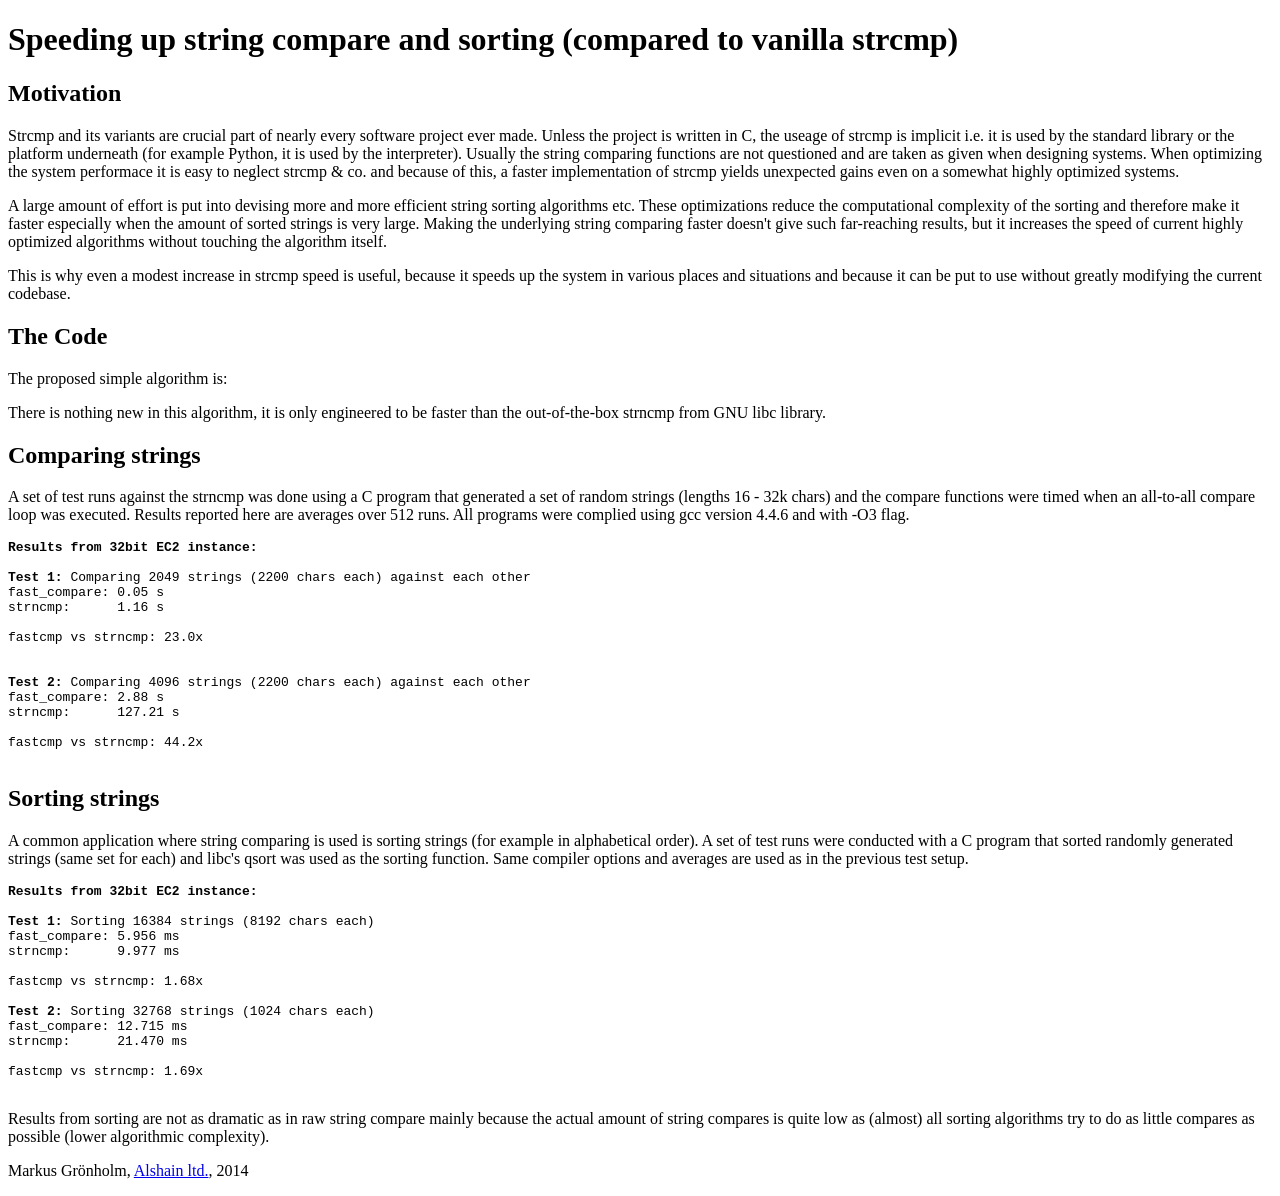
==== fast-strcmp/index.html @ eb082c27 "Added some content." ====
<!DOCTYPE html>
<head>
<title>Comparing strings faster</title>
</head>
<body>

<h1>Speeding up string compare and sorting (compared to vanilla strcmp)</h1>

<h2>Motivation</h2>
<p>
Strcmp and its variants are crucial part of nearly every software project ever made. Unless the project is written in C, the useage of strcmp is implicit i.e. it is used by the standard library or the platform underneath (for example Python, it is used by the interpreter). Usually the string comparing functions are not questioned and are taken as given when designing systems. When optimizing the system performace it is easy to neglect strcmp &amp; co. and because of this, a faster implementation of strcmp yields unexpected gains even on a somewhat highly optimized systems.  </p>

<p>A large amount of effort is put into devising more and more efficient string sorting algorithms etc. These optimizations reduce the computational complexity of the sorting and therefore make it faster especially when the amount of sorted strings is very large. Making the underlying string comparing faster doesn't give such far-reaching results, but it increases the speed of current highly optimized algorithms without touching the algorithm itself. </p>


<p>This is why even a modest increase in strcmp speed is useful, because it speeds up the system in various places and situations and because it can be put to use without greatly modifying the current codebase.</p>

<h2>The Code</h2>

<p>The proposed simple algorithm is:</p>

<script src="https://gist.github.com/mgronhol/018e17c118ccf2144744.js"></script>
<p>
There is nothing new in this algorithm, it is only engineered to be faster than the out-of-the-box strncmp from GNU libc library.
</p>


<h2>Comparing strings</h2>

<p>
A set of test runs against the strncmp was done using a C program that generated a set of random strings (lengths 16 - 32k chars) and the compare functions were timed when an all-to-all compare loop was executed. Results reported here are averages over 512 runs. All programs were complied using gcc version 4.4.6 and with -O3 flag.
</p>
<pre>
<b>Results from 32bit EC2 instance: </b>

<b>Test 1:</b> Comparing 2049 strings (2200 chars each) against each other
fast_compare: 0.05 s
strncmp:      1.16 s

fastcmp vs strncmp: 23.0x


<b>Test 2:</b> Comparing 4096 strings (2200 chars each) against each other
fast_compare: 2.88 s
strncmp:      127.21 s

fastcmp vs strncmp: 44.2x

</pre>


<h2>Sorting strings</h2>
<p>
A common application where string comparing is used is sorting strings (for example in alphabetical order). A set of test runs were conducted with a C program that sorted randomly generated strings (same set for each) and libc's qsort was used as the sorting function. Same compiler options and averages are used as in the previous test setup.
</p>
<pre>
<b>Results from 32bit EC2 instance: </b>

<b>Test 1:</b> Sorting 16384 strings (8192 chars each)
fast_compare: 5.956 ms
strncmp:      9.977 ms

fastcmp vs strncmp: 1.68x

<b>Test 2:</b> Sorting 32768 strings (1024 chars each)
fast_compare: 12.715 ms
strncmp:      21.470 ms

fastcmp vs strncmp: 1.69x

</pre>
<p>
Results from sorting are not as dramatic as in raw string compare mainly because the actual amount of string compares is quite low as (almost) all sorting algorithms try to do as little compares as possible (lower algorithmic complexity).
</p>

<p class="author">
Markus Grönholm, <a href="http://alshain.fi"> Alshain ltd.</a>, 2014
</p>
</body>
</html>
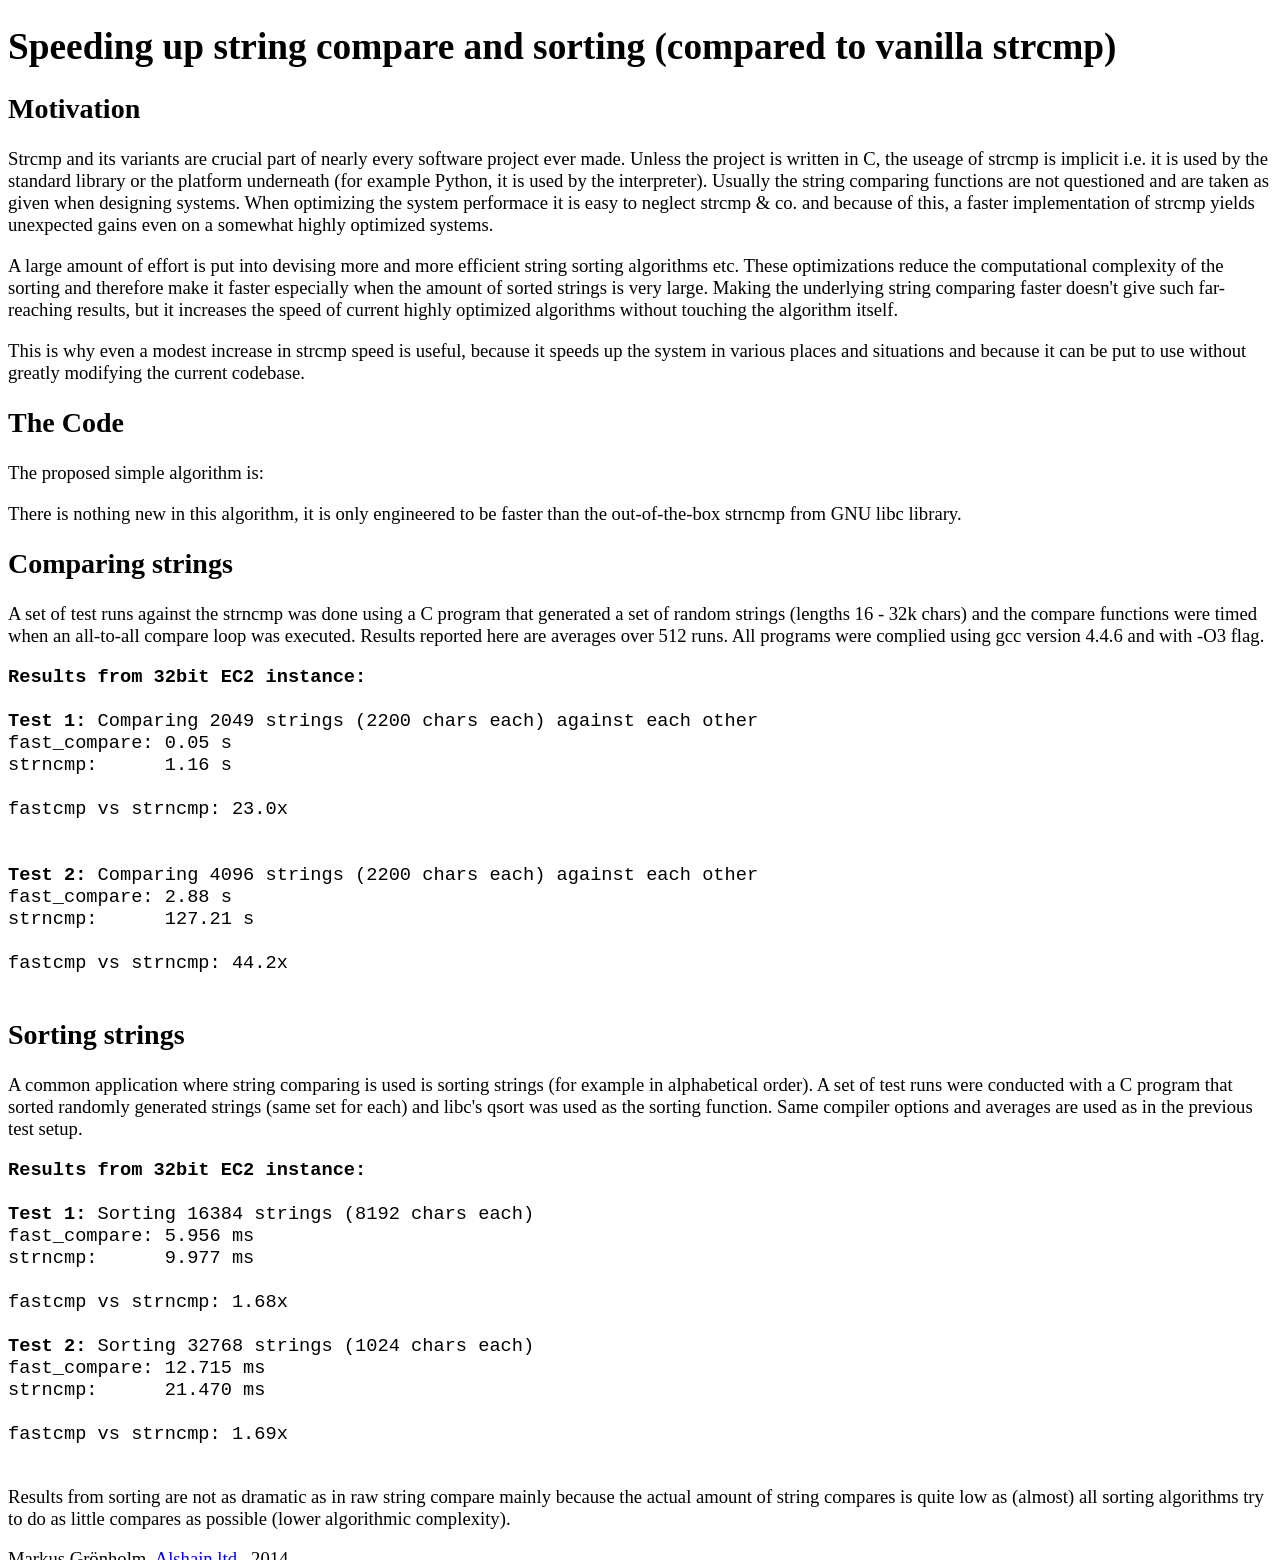
==== commit 7393e5d9: "Layout." ====
--- a/fast-strcmp/index.html
+++ b/fast-strcmp/index.html
@@ -1,6 +1,12 @@
 <!DOCTYPE html>
 <head>
 <title>Comparing strings faster</title>
+<link href='http://fonts.googleapis.com/css?family=Open+Sans:300' rel='stylesheet' type='text/css'>
+<style>
+body {
+	font-size: 14pt;
+	}
+</style>
 </head>
 <body>
 
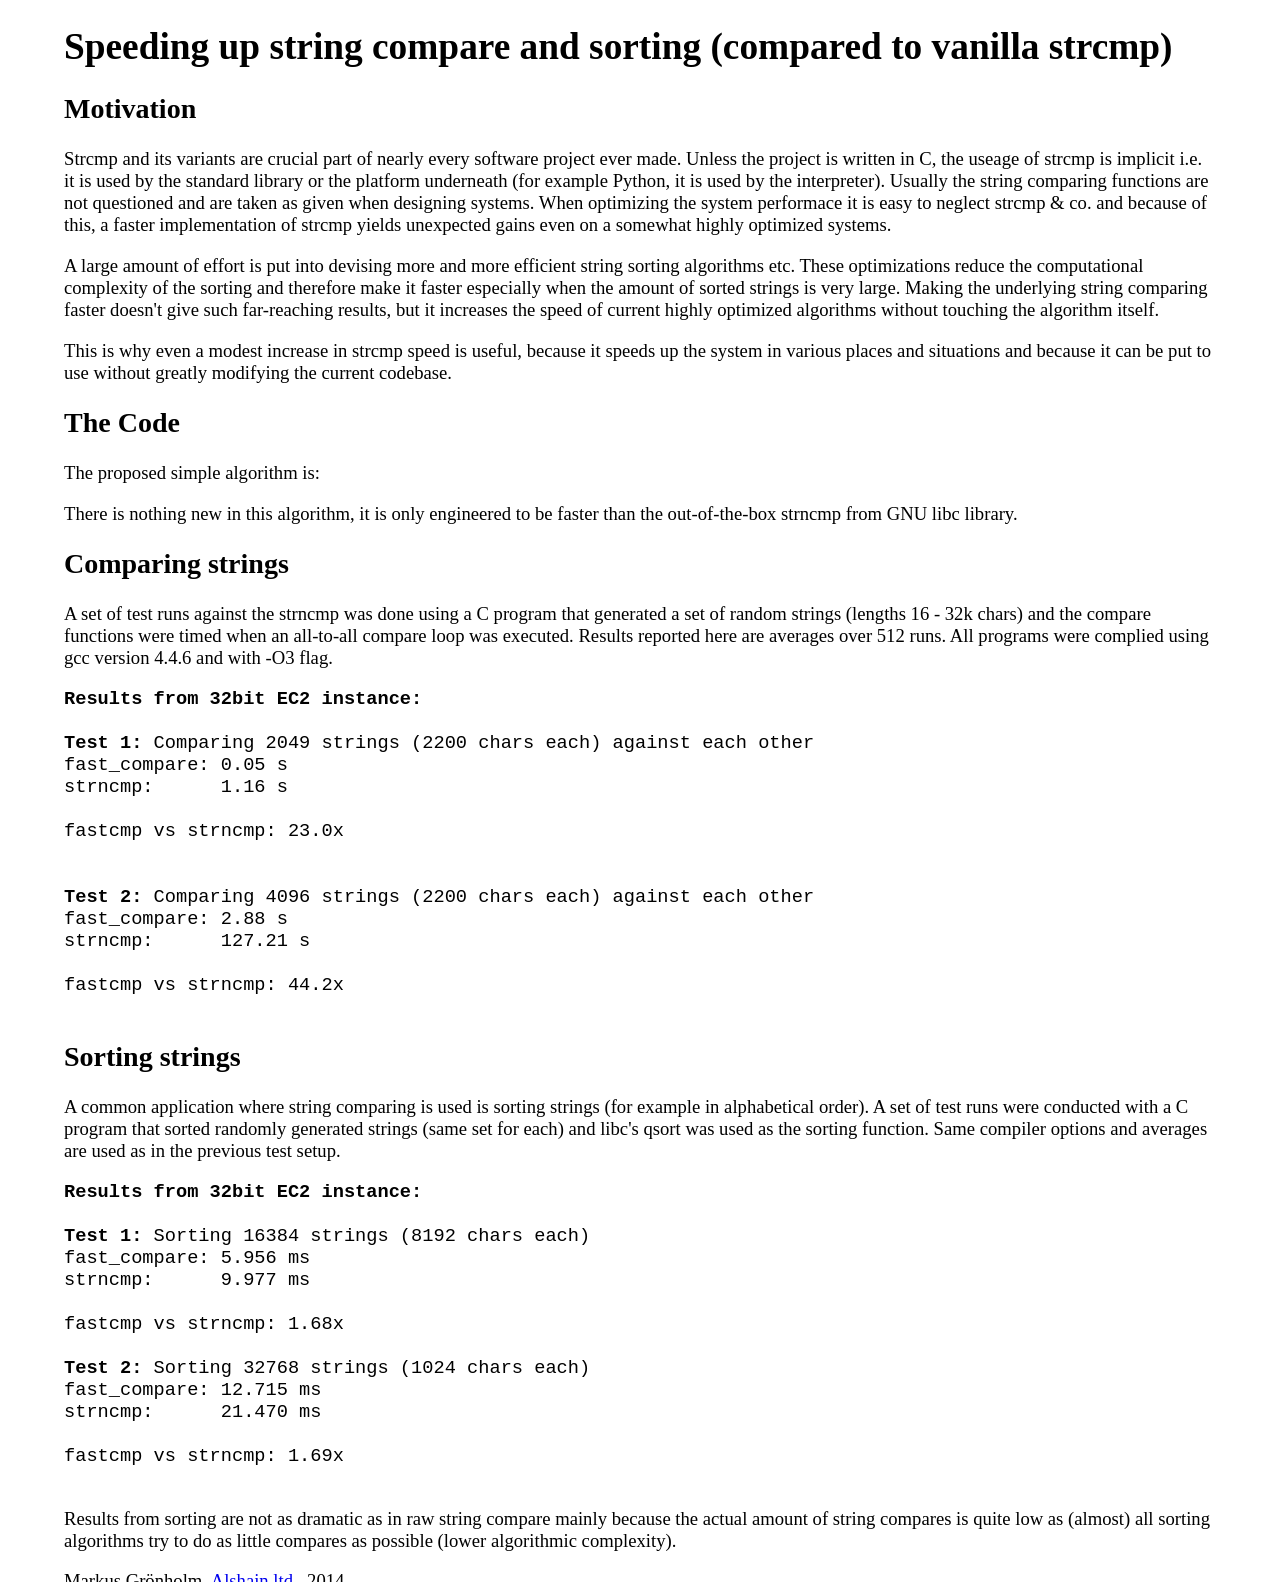
==== commit 23bb485c: "Layout" ====
--- a/fast-strcmp/index.html
+++ b/fast-strcmp/index.html
@@ -5,6 +5,9 @@
 <style>
 body {
 	font-size: 14pt;
+	width: 90%;
+	margin-left: 5%;
+	margin-right: auto;
 	}
 </style>
 </head>
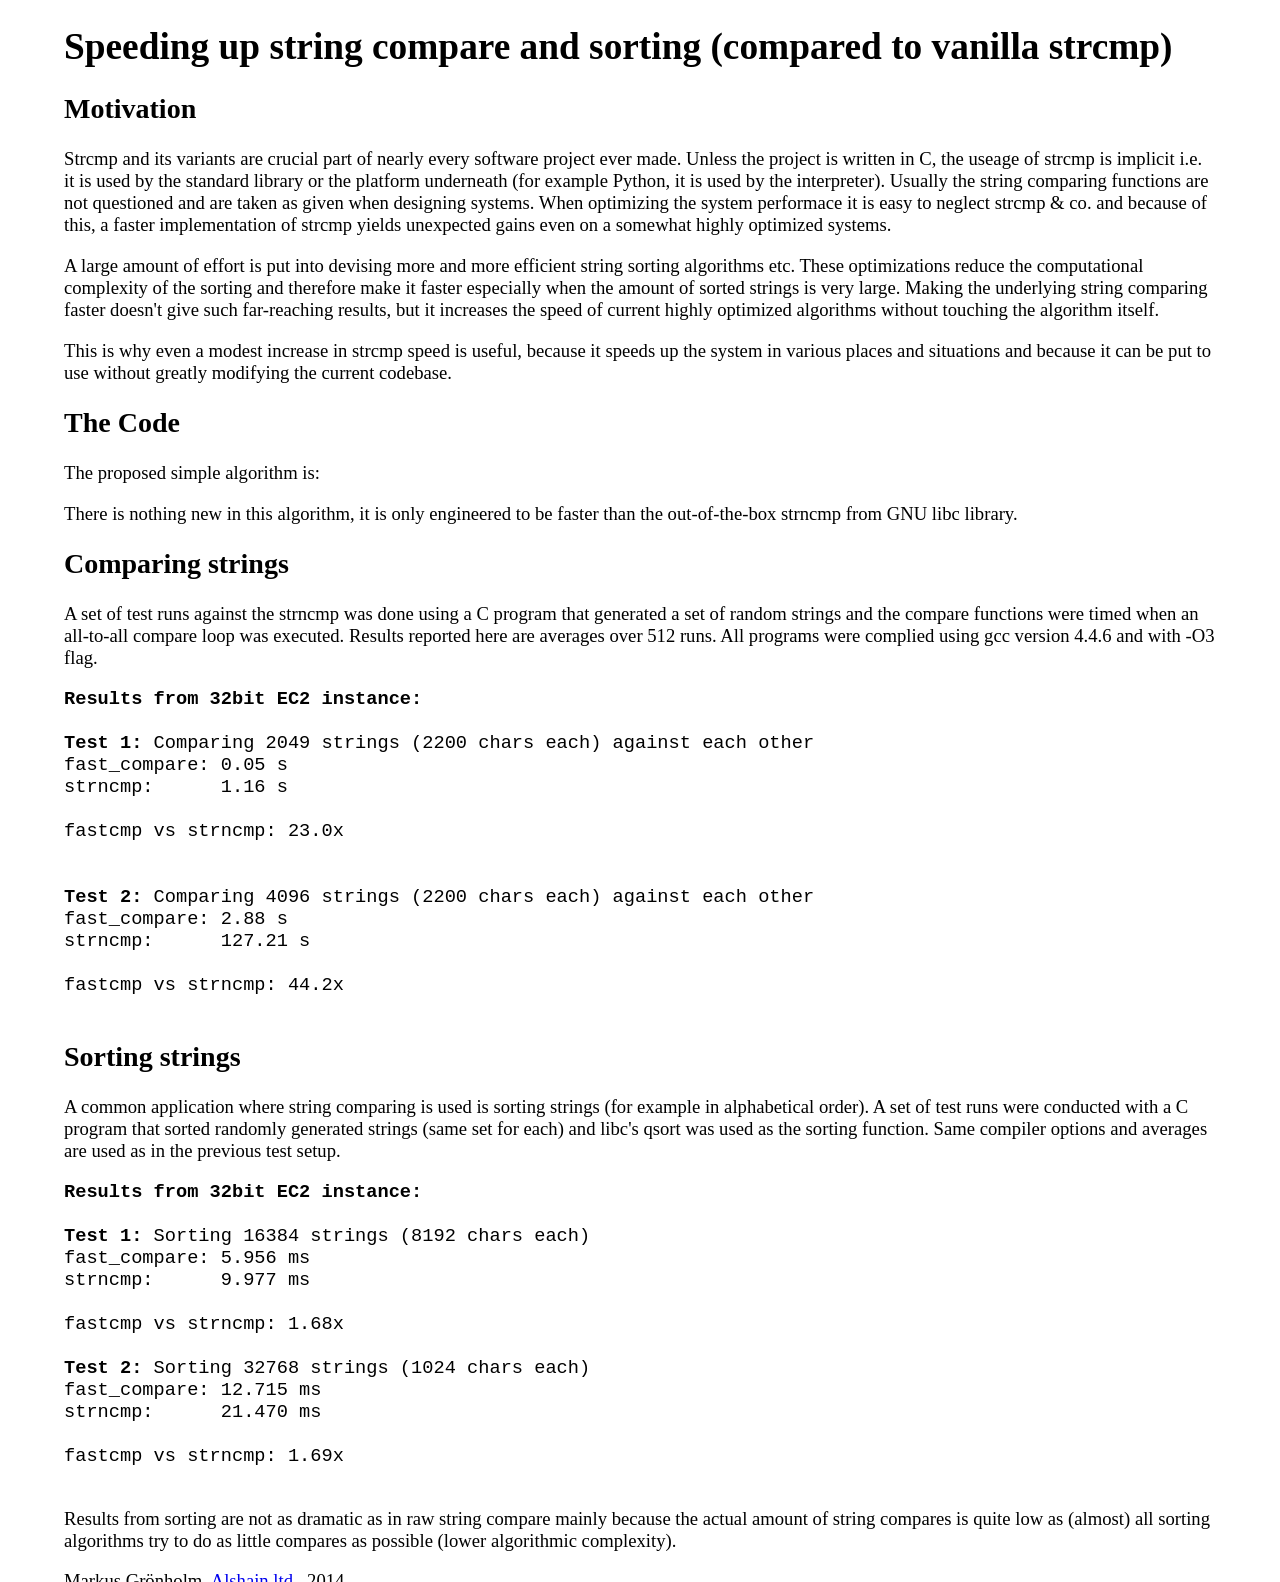
==== commit f14796ff: "Changed words" ====
--- a/fast-strcmp/index.html
+++ b/fast-strcmp/index.html
@@ -37,7 +37,7 @@
 <h2>Comparing strings</h2>
 
 <p>
-A set of test runs against the strncmp was done using a C program that generated a set of random strings (lengths 16 - 32k chars) and the compare functions were timed when an all-to-all compare loop was executed. Results reported here are averages over 512 runs. All programs were complied using gcc version 4.4.6 and with -O3 flag.
+A set of test runs against the strncmp was done using a C program that generated a set of random strings and the compare functions were timed when an all-to-all compare loop was executed. Results reported here are averages over 512 runs. All programs were complied using gcc version 4.4.6 and with -O3 flag.
 </p>
 <pre>
 <b>Results from 32bit EC2 instance: </b>
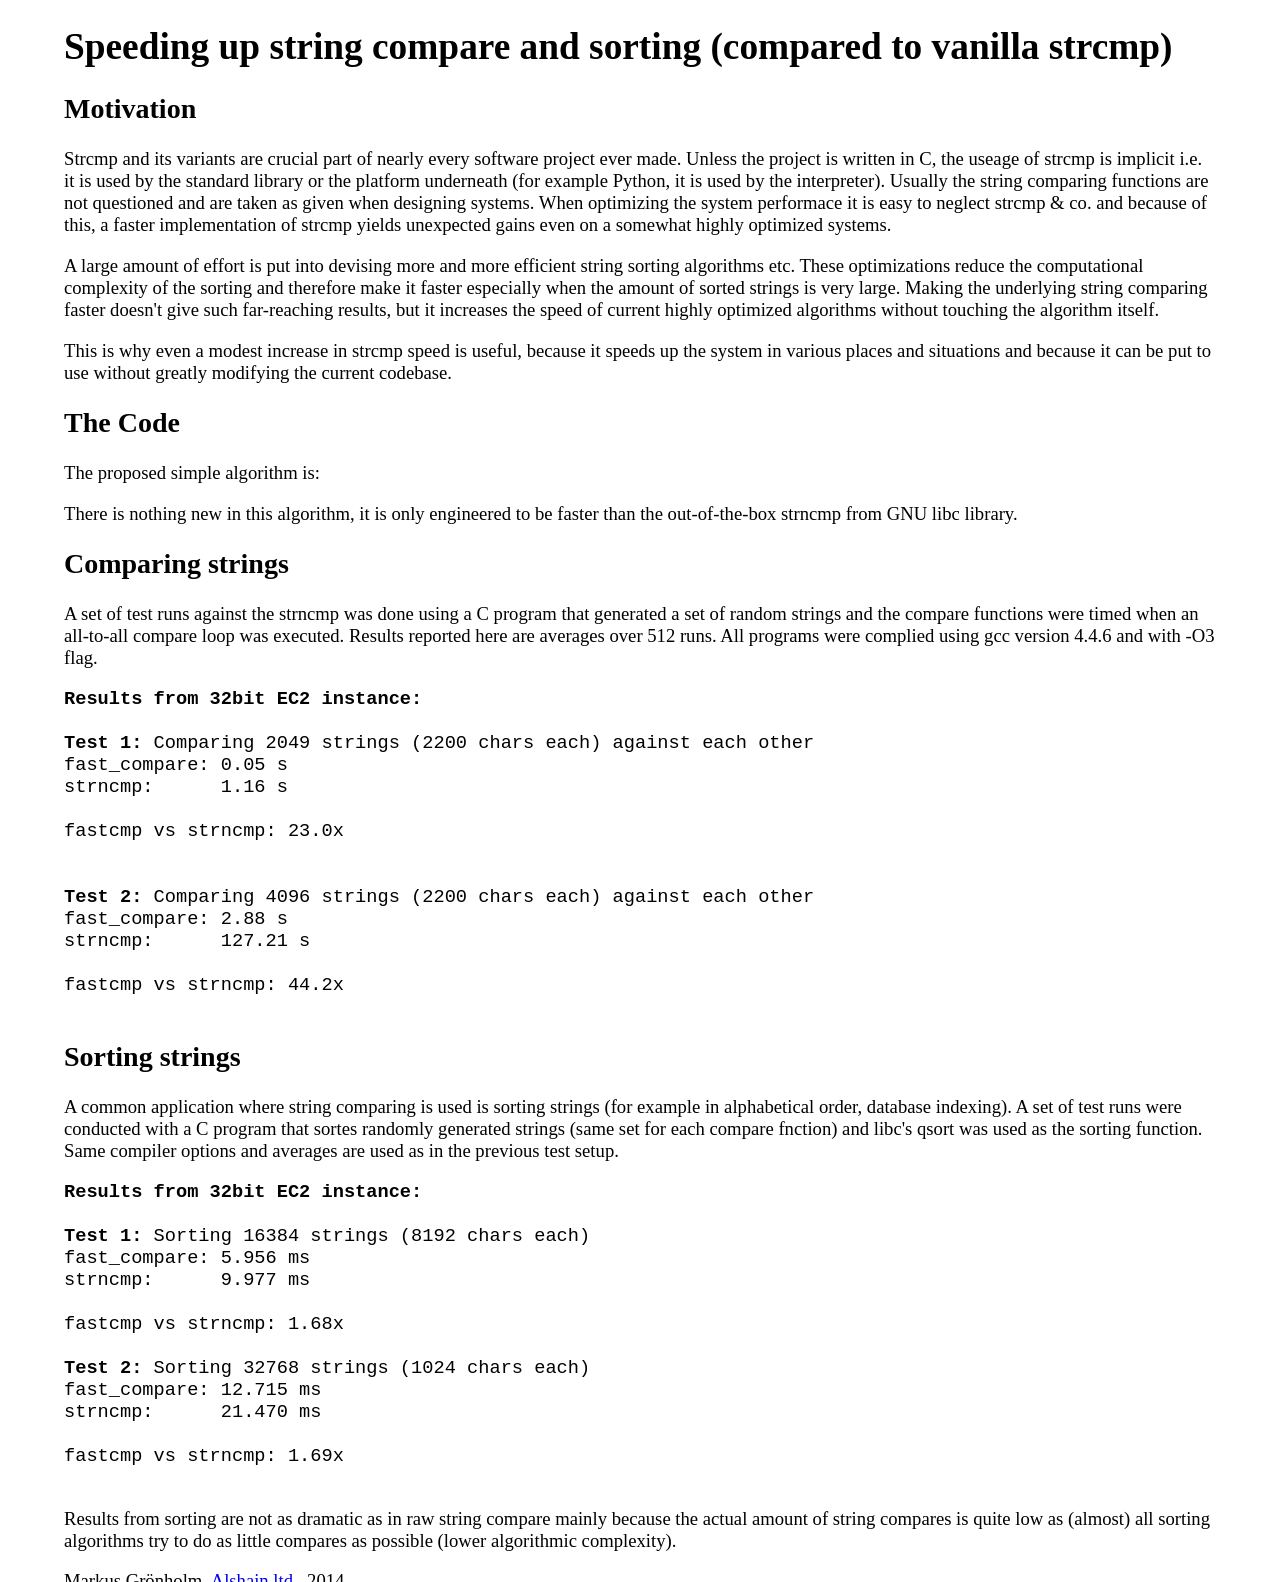
==== commit d58facb6: "Changed words" ====
--- a/fast-strcmp/index.html
+++ b/fast-strcmp/index.html
@@ -60,7 +60,7 @@
 
 <h2>Sorting strings</h2>
 <p>
-A common application where string comparing is used is sorting strings (for example in alphabetical order). A set of test runs were conducted with a C program that sorted randomly generated strings (same set for each) and libc's qsort was used as the sorting function. Same compiler options and averages are used as in the previous test setup.
+A common application where string comparing is used is sorting strings (for example in alphabetical order, database indexing). A set of test runs were conducted with a C program that sortes randomly generated strings (same set for each compare fnction) and libc's qsort was used as the sorting function. Same compiler options and averages are used as in the previous test setup.
 </p>
 <pre>
 <b>Results from 32bit EC2 instance: </b>
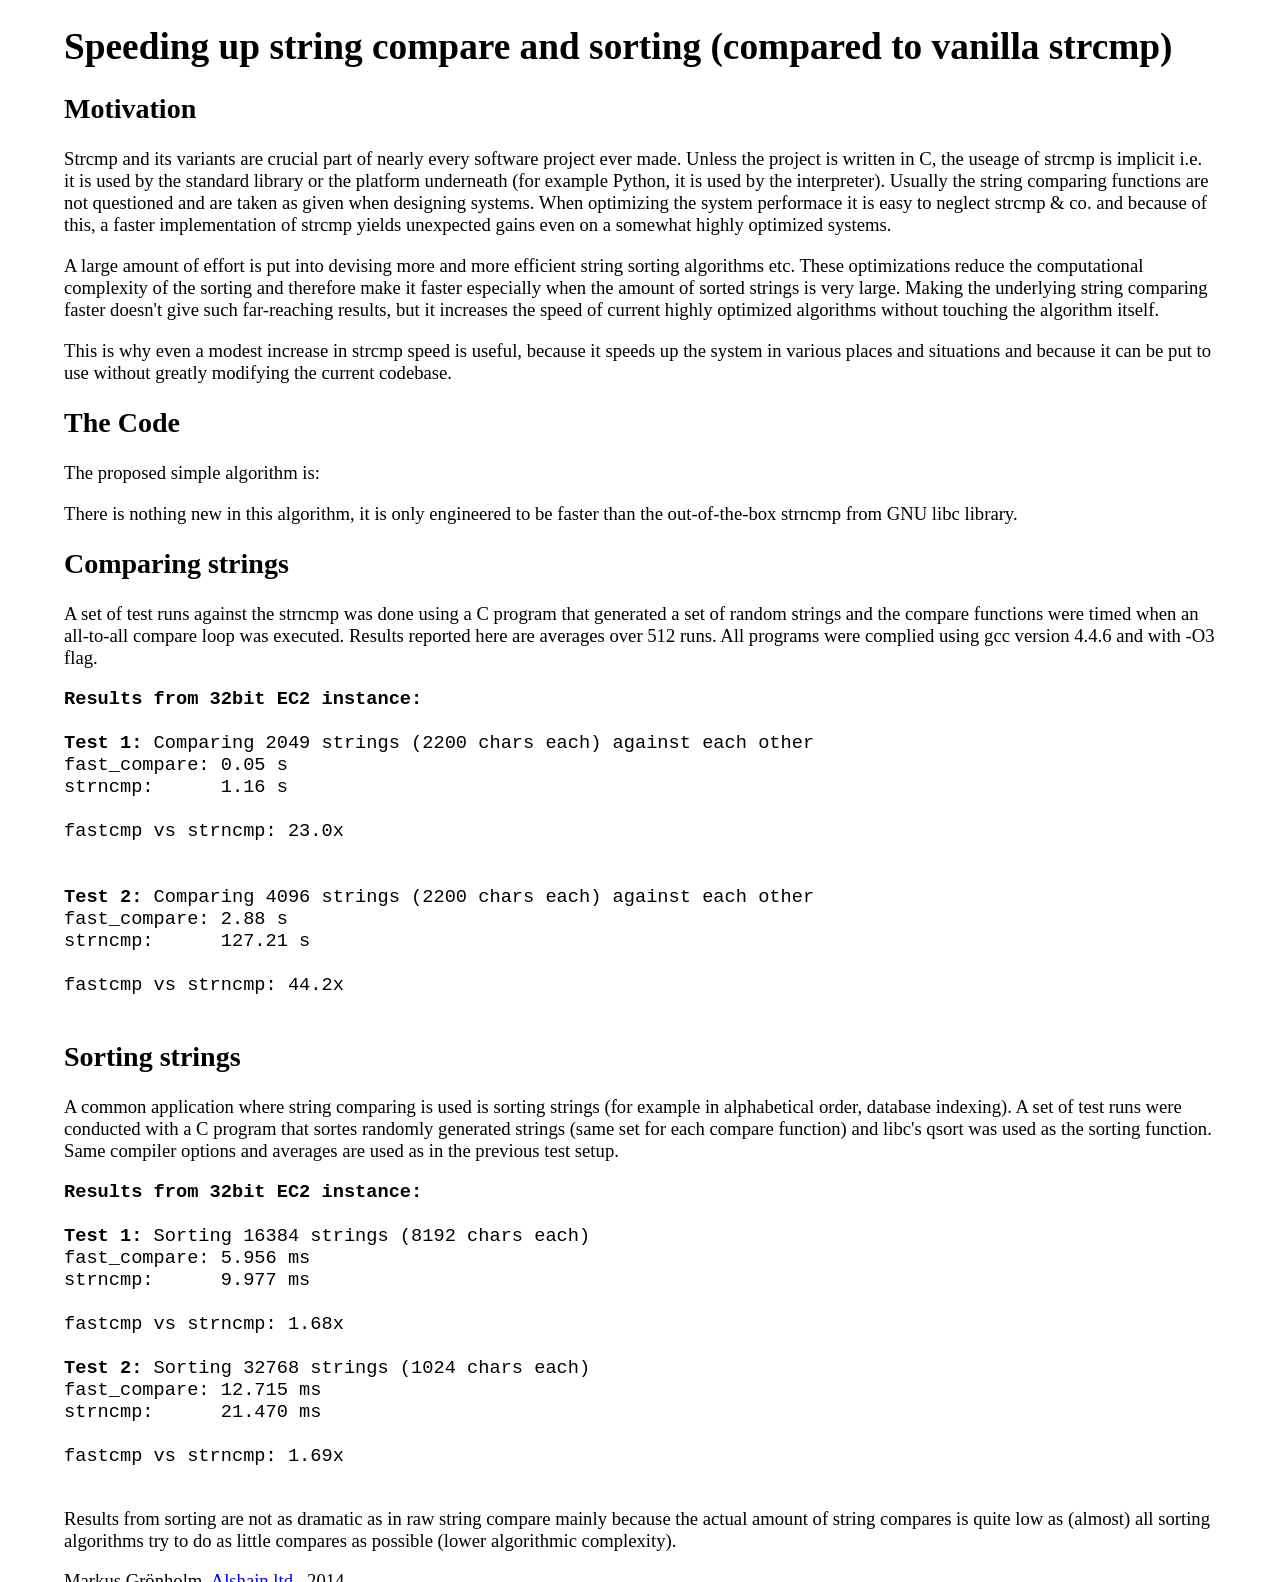
==== commit 8080641d: "Fixed typos.wq" ====
--- a/fast-strcmp/index.html
+++ b/fast-strcmp/index.html
@@ -60,7 +60,7 @@
 
 <h2>Sorting strings</h2>
 <p>
-A common application where string comparing is used is sorting strings (for example in alphabetical order, database indexing). A set of test runs were conducted with a C program that sortes randomly generated strings (same set for each compare fnction) and libc's qsort was used as the sorting function. Same compiler options and averages are used as in the previous test setup.
+A common application where string comparing is used is sorting strings (for example in alphabetical order, database indexing). A set of test runs were conducted with a C program that sortes randomly generated strings (same set for each compare function) and libc's qsort was used as the sorting function. Same compiler options and averages are used as in the previous test setup.
 </p>
 <pre>
 <b>Results from 32bit EC2 instance: </b>
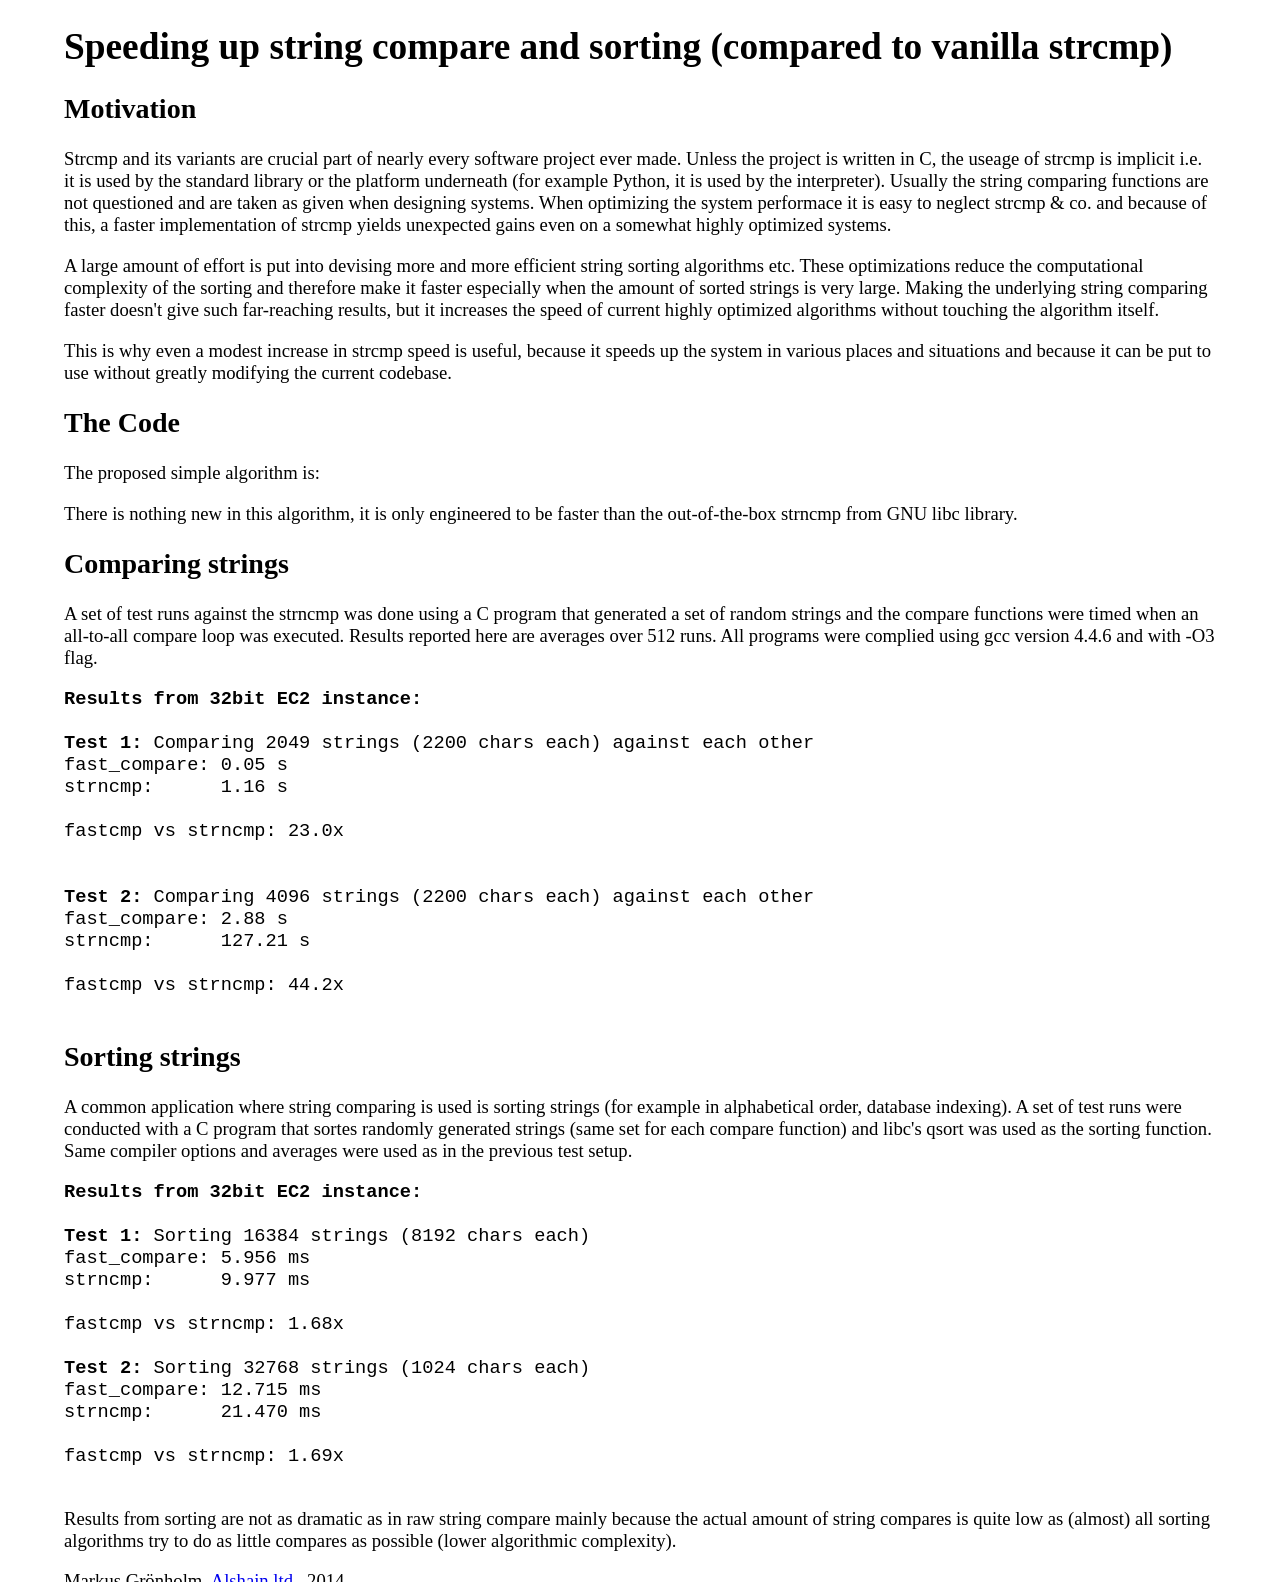
==== commit 83b31567: "Fixed typos" ====
--- a/fast-strcmp/index.html
+++ b/fast-strcmp/index.html
@@ -60,7 +60,7 @@
 
 <h2>Sorting strings</h2>
 <p>
-A common application where string comparing is used is sorting strings (for example in alphabetical order, database indexing). A set of test runs were conducted with a C program that sortes randomly generated strings (same set for each compare function) and libc's qsort was used as the sorting function. Same compiler options and averages are used as in the previous test setup.
+A common application where string comparing is used is sorting strings (for example in alphabetical order, database indexing). A set of test runs were conducted with a C program that sortes randomly generated strings (same set for each compare function) and libc's qsort was used as the sorting function. Same compiler options and averages were used as in the previous test setup.
 </p>
 <pre>
 <b>Results from 32bit EC2 instance: </b>
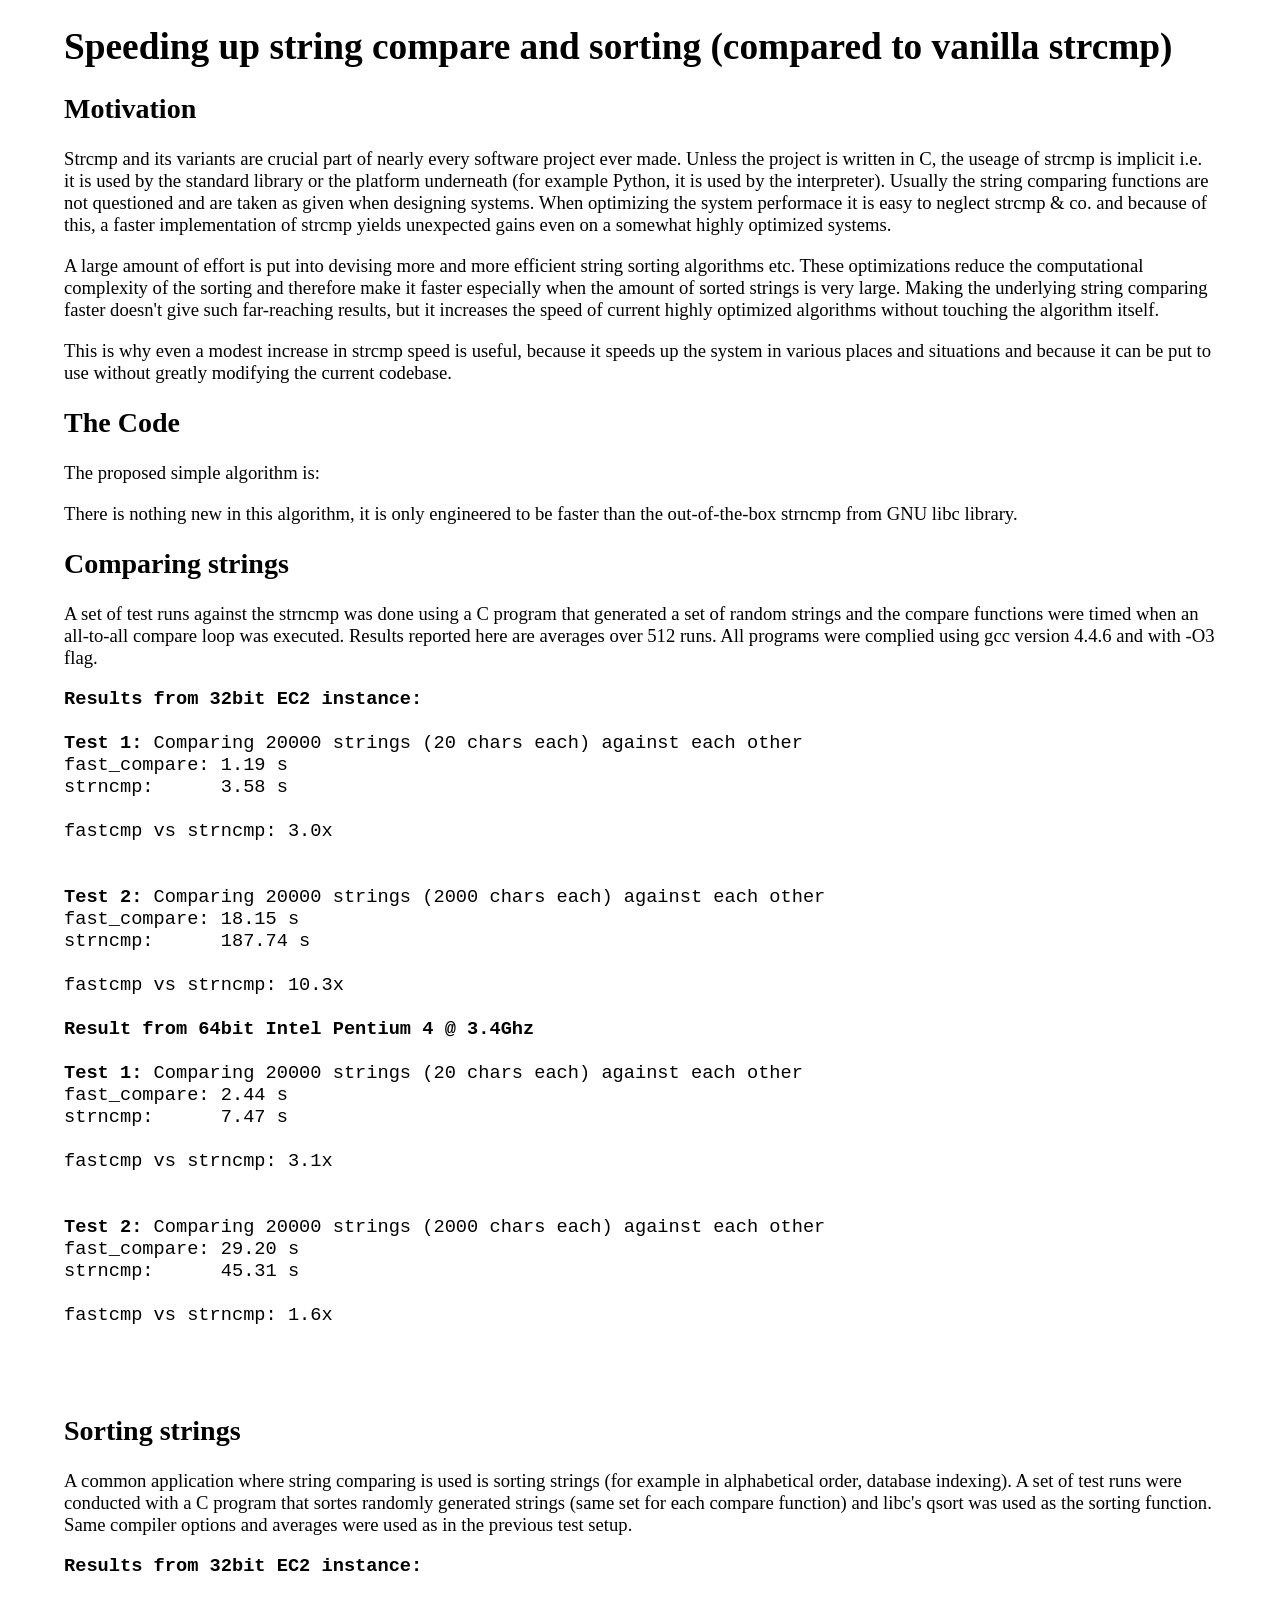
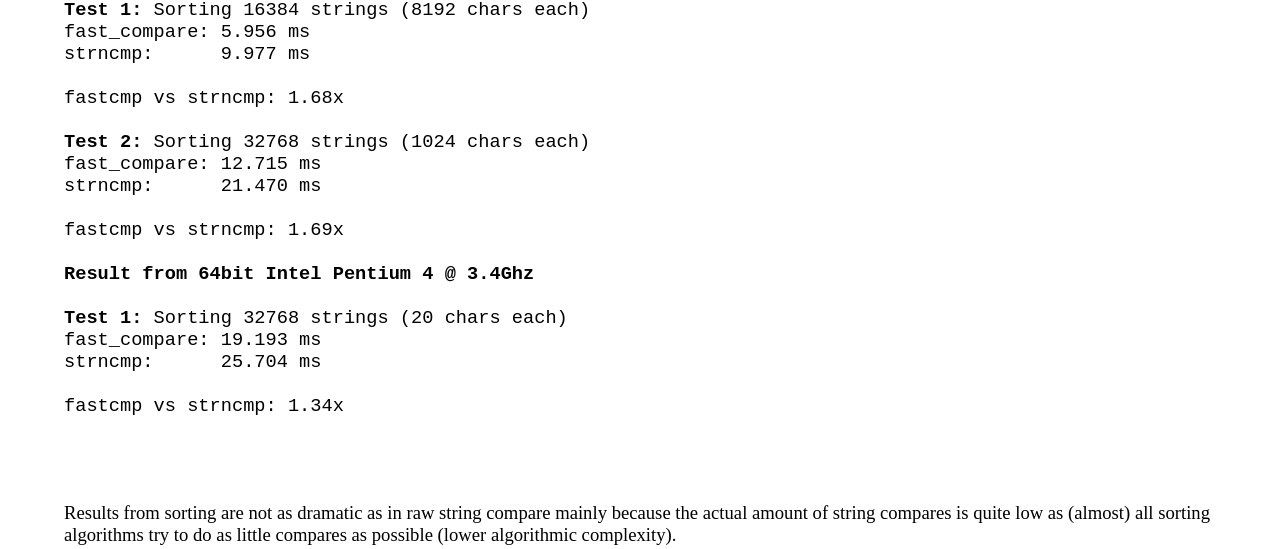
==== commit 3d75703b: "Update index.html" ====
--- a/fast-strcmp/index.html
+++ b/fast-strcmp/index.html
@@ -42,18 +42,35 @@
 <pre>
 <b>Results from 32bit EC2 instance: </b>
 
-<b>Test 1:</b> Comparing 2049 strings (2200 chars each) against each other
-fast_compare: 0.05 s
-strncmp:      1.16 s
+<b>Test 1:</b> Comparing 20000 strings (20 chars each) against each other
+fast_compare: 1.19 s
+strncmp:      3.58 s
 
-fastcmp vs strncmp: 23.0x
+fastcmp vs strncmp: 3.0x
 
 
-<b>Test 2:</b> Comparing 4096 strings (2200 chars each) against each other
-fast_compare: 2.88 s
-strncmp:      127.21 s
+<b>Test 2:</b> Comparing 20000 strings (2000 chars each) against each other
+fast_compare: 18.15 s
+strncmp:      187.74 s
 
-fastcmp vs strncmp: 44.2x
+fastcmp vs strncmp: 10.3x
+
+<b>Result from 64bit Intel Pentium 4 @ 3.4Ghz</b>
+
+<b>Test 1:</b> Comparing 20000 strings (20 chars each) against each other
+fast_compare: 2.44 s
+strncmp:      7.47 s
+
+fastcmp vs strncmp: 3.1x
+
+
+<b>Test 2:</b> Comparing 20000 strings (2000 chars each) against each other
+fast_compare: 29.20 s
+strncmp:      45.31 s
+
+fastcmp vs strncmp: 1.6x
+
+
 
 </pre>
 
@@ -77,6 +94,16 @@
 
 fastcmp vs strncmp: 1.69x
 
+<b>Result from 64bit Intel Pentium 4 @ 3.4Ghz</b>
+
+<b>Test 1:</b> Sorting 32768 strings (20 chars each)
+fast_compare: 19.193 ms
+strncmp:      25.704 ms
+
+fastcmp vs strncmp: 1.34x
+
+
+
 </pre>
 <p>
 Results from sorting are not as dramatic as in raw string compare mainly because the actual amount of string compares is quite low as (almost) all sorting algorithms try to do as little compares as possible (lower algorithmic complexity).
